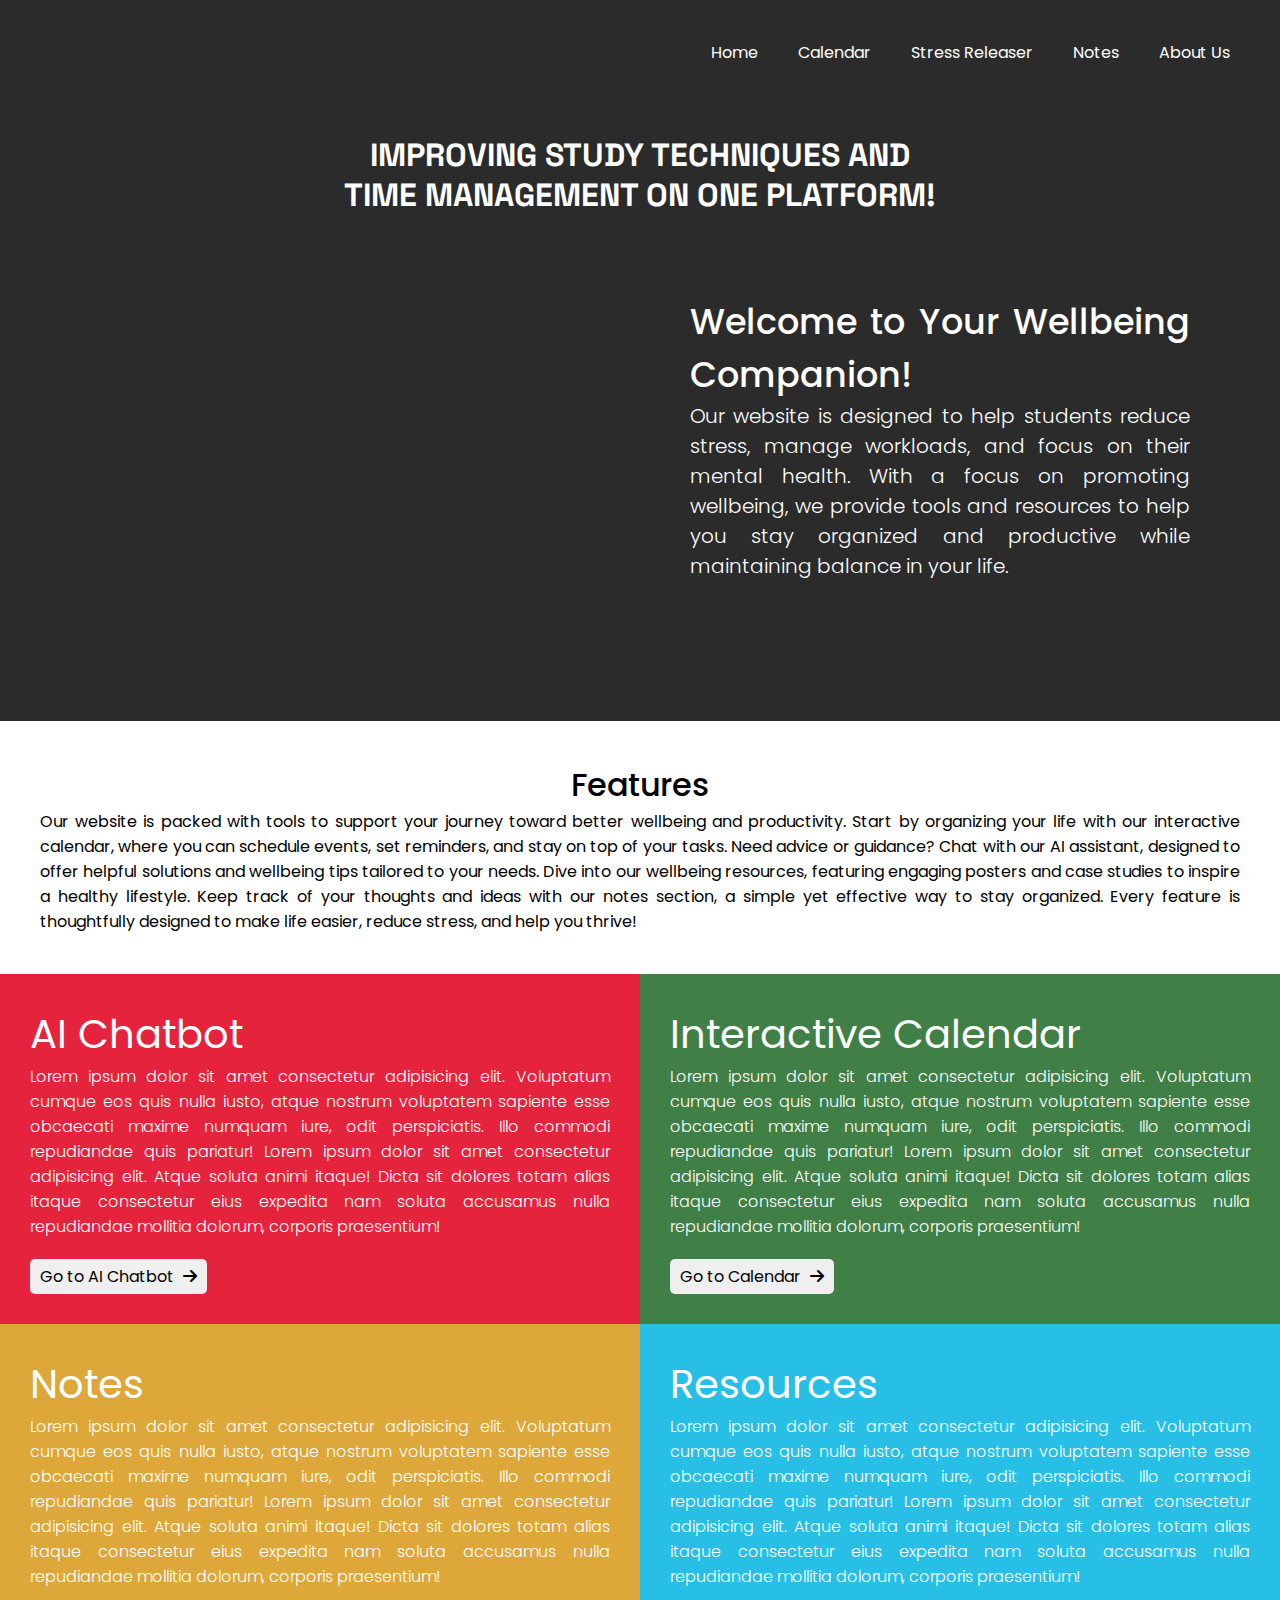
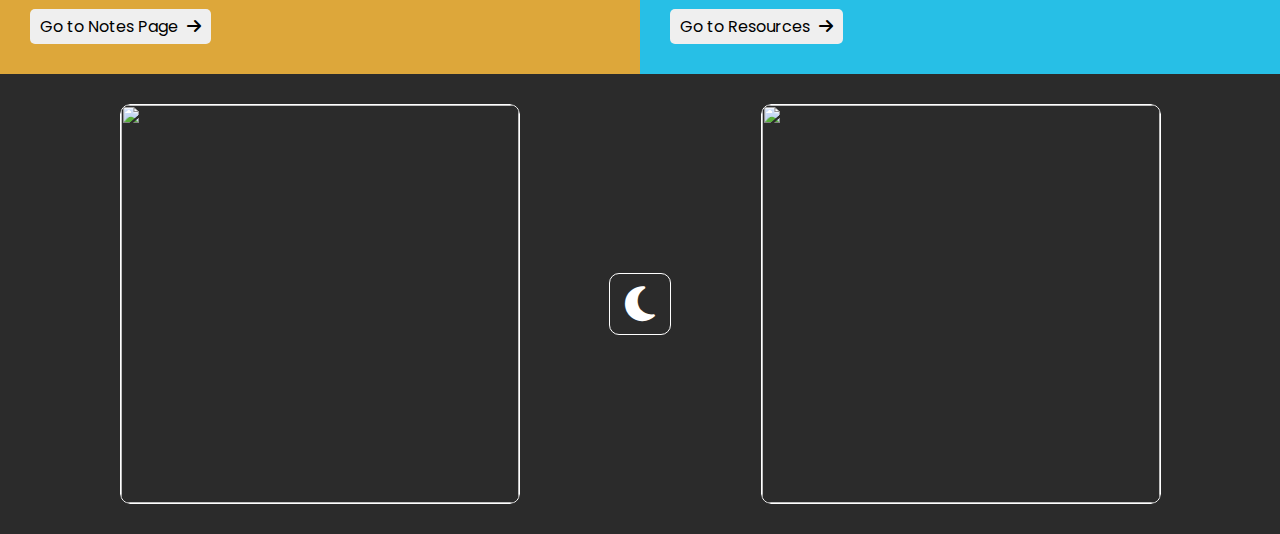
==== index.html @ d8b752e6 "Add files via upload" ====
<!DOCTYPE html>
<html lang="en">
<head>
    <link rel="stylesheet" href="https://cdnjs.cloudflare.com/ajax/libs/font-awesome/6.7.2/css/all.min.css">
    <link rel="stylesheet" href="style.css">
    <link rel="stylesheet" href="navbar.css">
    <link rel="stylesheet" href="footer.css">
    <meta charset="UTF-8">
    <meta name="viewport" content="width=device-width, initial-scale=1.0">
    <title>BalanceBuddy</title>
</head>
<body>
    <div class="navbar">
        <img width="100px" src="img/logo.png" alt="" class="logo">
        <div class="links">
            <a href="#">Home</a>
            <a href="calendar.html">Calendar</a>
            <a href="stress.html">Stress Releaser</a>
            <a href="notes.html">Notes</a>
            <a href="about.html">About Us</a>
        </div>
    </div>
    <div class="container">
        <h1 class="quote">IMPROVING STUDY TECHNIQUES AND <br> TIME MANAGEMENT ON ONE PLATFORM!</h1>
        <div class="sub-cont">
            <embed width="400px" src="img/poster.png" type="">
            <p class="description">
                <strong><span class="desc-title">Welcome to Your Wellbeing Companion!</span></strong> <br>
                Our website is designed to help students reduce stress, manage workloads, and focus on their mental health. With a focus on promoting wellbeing, we provide tools and resources to help you stay organized and productive while maintaining balance in your life.</p>
        </div>
    </div>
    <div class="features">
        <div class="box" style="background-color: #fff;">
            <h1 class="box-title">Features</h1>
            <p class="text">Our website is packed with tools to support your journey toward better wellbeing and productivity. Start by organizing your life with our interactive calendar, where you can schedule events, set reminders, and stay on top of your tasks. Need advice or guidance? Chat with our AI assistant, designed to offer helpful solutions and wellbeing tips tailored to your needs. Dive into our wellbeing resources, featuring engaging posters and case studies to inspire a healthy lifestyle. Keep track of your thoughts and ideas with our notes section, a simple yet effective way to stay organized. Every feature is thoughtfully designed to make life easier, reduce stress, and help you thrive!</p>
        </div>
        <div class="features-boxes">
            <div class="feature-box" style="background-color: #e5233d;">
                <h1 class="title-feature">AI Chatbot</h1>
                <p class="desc-feature">Lorem ipsum dolor sit amet consectetur adipisicing elit. Voluptatum cumque eos quis nulla iusto, atque nostrum voluptatem sapiente esse obcaecati maxime numquam iure, odit perspiciatis. Illo commodi repudiandae quis pariatur! Lorem ipsum dolor sit amet consectetur adipisicing elit. Atque soluta animi itaque! Dicta sit dolores totam alias itaque consectetur eius expedita nam soluta accusamus nulla repudiandae mollitia dolorum, corporis praesentium!</p>
                <button class="btn-feature">Go to AI Chatbot <i class="fa-solid fa-arrow-right"></i></button>
            </div>
            <div class="feature-box" style="background-color: #407f46;">
                <h1 class="title-feature">Interactive Calendar</h1>
                <p class="desc-feature">Lorem ipsum dolor sit amet consectetur adipisicing elit. Voluptatum cumque eos quis nulla iusto, atque nostrum voluptatem sapiente esse obcaecati maxime numquam iure, odit perspiciatis. Illo commodi repudiandae quis pariatur! Lorem ipsum dolor sit amet consectetur adipisicing elit. Atque soluta animi itaque! Dicta sit dolores totam alias itaque consectetur eius expedita nam soluta accusamus nulla repudiandae mollitia dolorum, corporis praesentium!</p>
                <button class="btn-feature">Go to Calendar <i class="fa-solid fa-arrow-right"></i></button>
            </div>
            <div class="feature-box" style="background-color:#dda73a;">
                <h1 class="title-feature">Notes</h1>
                <p class="desc-feature">Lorem ipsum dolor sit amet consectetur adipisicing elit. Voluptatum cumque eos quis nulla iusto, atque nostrum voluptatem sapiente esse obcaecati maxime numquam iure, odit perspiciatis. Illo commodi repudiandae quis pariatur! Lorem ipsum dolor sit amet consectetur adipisicing elit. Atque soluta animi itaque! Dicta sit dolores totam alias itaque consectetur eius expedita nam soluta accusamus nulla repudiandae mollitia dolorum, corporis praesentium!</p>
                <button class="btn-feature">Go to Notes Page <i class="fa-solid fa-arrow-right"></i></button>
            </div>
            <div class="feature-box" style="background-color: #27bfe6;">
                <h1 class="title-feature">Resources</h1>
                <p class="desc-feature">Lorem ipsum dolor sit amet consectetur adipisicing elit. Voluptatum cumque eos quis nulla iusto, atque nostrum voluptatem sapiente esse obcaecati maxime numquam iure, odit perspiciatis. Illo commodi repudiandae quis pariatur! Lorem ipsum dolor sit amet consectetur adipisicing elit. Atque soluta animi itaque! Dicta sit dolores totam alias itaque consectetur eius expedita nam soluta accusamus nulla repudiandae mollitia dolorum, corporis praesentium!</p>
                <button class="btn-feature">Go to Resources <i class="fa-solid fa-arrow-right"></i></button>
            </div>
        </div>
    </div>
    <div class="content">
        <div class="image1">
            <img src="img/image1.png" alt="">
            <p class="hover-text">There are small features that might help you track your habits and learn more about the factors that affect your performance academically and socially. Such as the mood tracker!
            </p>
        </div>
        <a class="form-sleep" href="https://www.sleepfoundation.org/physical-activity/athletic-performance-and-sleep" target="_blank"><i style="color: #fff; font-size: 40px;" class="fa-solid fa-moon"></i></a>
        <div class="image2">
            <img src="img/image2.png" alt="">
            <p class="hover-text">These are the resources which will be provided for students to get tips to get better and different audios that will help them focus better.</p>
        </div>
    </div>
</body>
</html>
---- style.css ----
@import url('https://fonts.googleapis.com/css2?family=Poppins:ital,wght@0,100;0,200;0,300;0,400;0,500;0,600;0,700;0,800;0,900;1,100;1,200;1,300;1,400;1,500;1,600;1,700;1,800;1,900&display=swap');

@import url('https://fonts.googleapis.com/css2?family=Space+Grotesk:wght@300..700&display=swap');

body {
    background-color: #2b2b2b;
}

.container {
    text-align: center;
    padding: 30px 90px;
    padding-bottom: 140px;
}

.container .quote {
    padding-bottom: 80px;
    color: #fff;
    font-family: 'Space Grotesk';
}

.sub-cont {
    display: flex;
    justify-content: space-between;
    align-items: center;
    color: #fff;
}

.sub-cont .description .desc-title {
    font-size: 35px;
    font-weight: 500;
}

.sub-cont .description {
    font-size: 20px;
    text-align: justify;
    font-weight: 300;
    width: 500px;
}

.box {
    padding: 40px;
}

.box .box-title {
    text-align: center;
    font-weight: 450;
}

.box .text {
    text-align: center;
    text-align: justify;
}

.features-boxes {
    display: grid;
    grid-template-columns: repeat(2, 1fr);
}

.feature-box {
    padding: 30px;
}

.title-feature {
    color: #fff;
    font-weight: 400;
    font-size: 40px;
}

.desc-feature {
    color: #fff;
    text-align: justify;
    padding-bottom: 20px;
    font-weight: 300;
}

.btn-feature {
    padding: 5px 10px;
    border: none;
    border-radius: 5px;
    font-size: 16px;
    cursor: pointer;
}

i {
    padding-left: 5px;
}

.content {
    padding: 30px;
    display: flex;
    justify-content: space-evenly;
    align-items: center;
}

.image1 {
    position: relative;
    display: inline-block;
    width: 400px;
    height: 400px;
    overflow: hidden;
    border-radius: 10px;
}

.image1 img {
    width: 100%;
    height: 100%;
    object-fit: cover;
    display: block;
    border: 1px solid #fff;
    border-radius: 10px;
}

.image1 .hover-text {
    position: absolute;
    top: 0;
    left: 0;
    width: 100%;
    height: 100%;
    padding: 30px;
    background-color: rgba(0, 0, 0, 0.8); /* Semi-transparent overlay */
    color: white;
    display: flex;
    justify-content: center;
    align-items: center;
    opacity: 0;
    transition: 0.5s ease;
    font-size: 15px;
    text-align: justify;
}

.image1:hover .hover-text {
    opacity: 1;
}

.image2 {
    position: relative;
    display: inline-block;
    width: 400px;
    height: 400px;
    overflow: hidden;
    border-radius: 10px;
}

.image2 img {
    width: 100%;
    height: 100%;
    object-fit: cover;
    display: block;
    border: 1px solid #fff;
    border-radius: 10px;
}

.image2 .hover-text {
    position: absolute;
    top: 0;
    left: 0;
    width: 100%;
    height: 100%;
    padding: 30px;
    background-color: rgba(0, 0, 0, 0.8); /* Semi-transparent overlay */
    color: white;
    display: flex;
    justify-content: center;
    align-items: center;
    opacity: 0;
    transition: 0.5s ease;
    font-size: 15px;
    text-align: justify;
}

.image2:hover .hover-text {
    opacity: 1;
}

.fa-moon {
    padding: 10px 15px;
    border: 1px solid #fff;
    border-radius: 10px;
}
---- navbar.css ----
@import url('https://fonts.googleapis.com/css2?family=Poppins:ital,wght@0,100;0,200;0,300;0,400;0,500;0,600;0,700;0,800;0,900;1,100;1,200;1,300;1,400;1,500;1,600;1,700;1,800;1,900&display=swap');

* {
    padding: 0;
    margin: 0;
    font-family: 'Poppins';
    box-sizing: border-box;
}

.navbar {
    padding: 40px 50px;
    display: flex;
    justify-content: space-between;
    align-items: center;
}

.navbar .logo {
    color: #fff;
}

.navbar .links {
    display: flex;
    align-items: center;
    gap: 40px;
}

.navbar .links a {
    color: #fff;
    text-decoration: none;
}

.navbar .links a:hover {
    border-bottom: 1px solid #fff;
}

.navbar .buttons {
    display: flex;
    align-items: center;
    gap: 20px;
}

.navbar .buttons button {
    color: #000;
    padding: 8px 20px;
    background-color: #e4d1d1;
    border: 1px solid #000;
    border-radius: 20px;
}
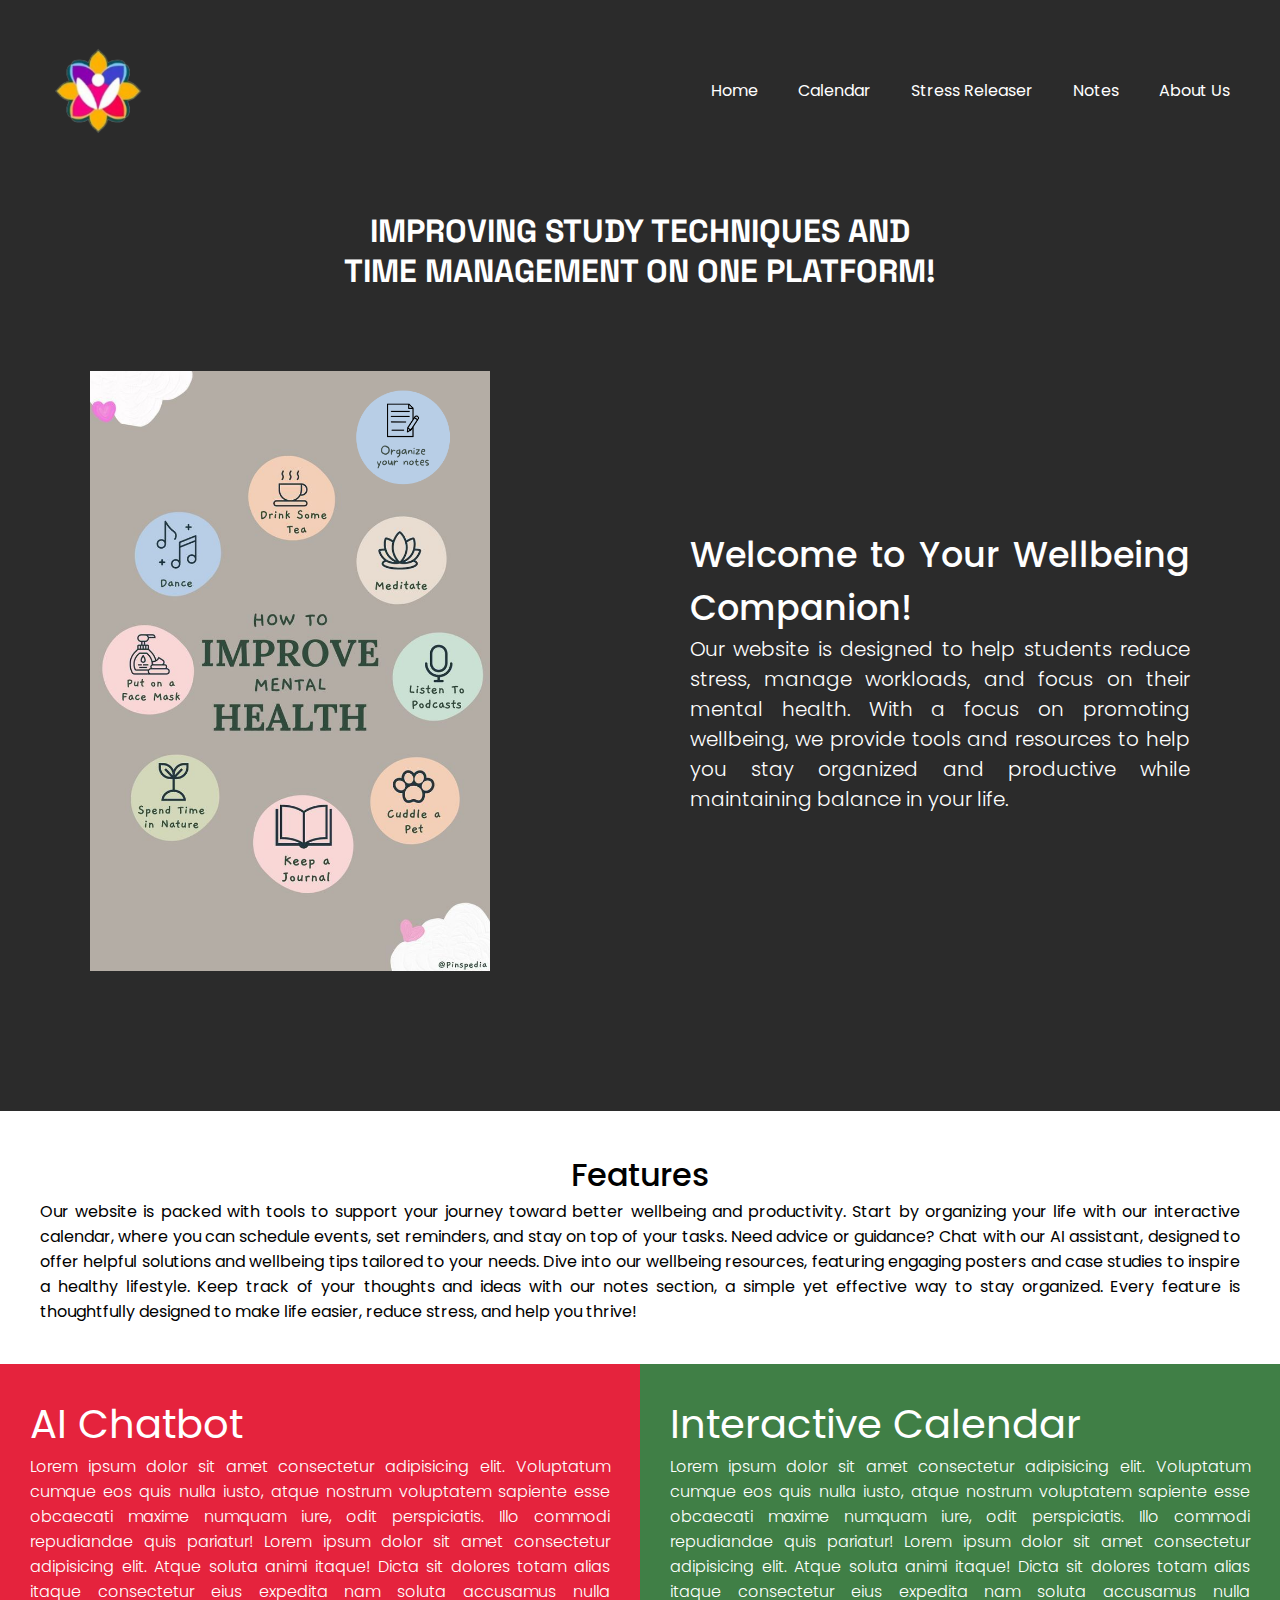
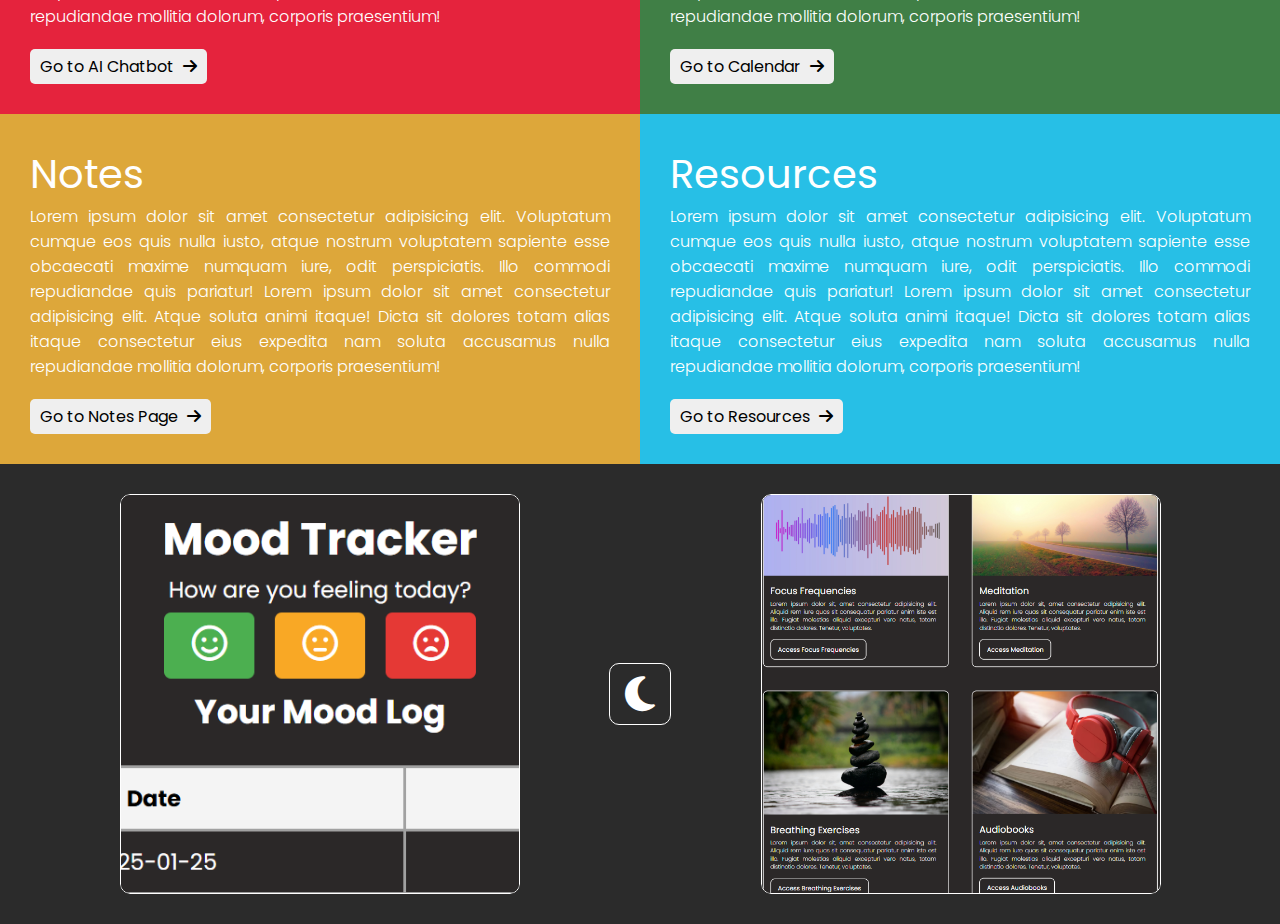
==== commit 48eaf30e: "Update index.html" ====
--- a/index.html
+++ b/index.html
@@ -11,7 +11,7 @@
 </head>
 <body>
     <div class="navbar">
-        <img width="100px" src="img/logo.png" alt="" class="logo">
+        <img width="100px" src="logo.png" alt="" class="logo">
         <div class="links">
             <a href="#">Home</a>
             <a href="calendar.html">Calendar</a>
@@ -23,7 +23,7 @@
     <div class="container">
         <h1 class="quote">IMPROVING STUDY TECHNIQUES AND <br> TIME MANAGEMENT ON ONE PLATFORM!</h1>
         <div class="sub-cont">
-            <embed width="400px" src="img/poster.png" type="">
+            <embed width="400px" src="poster.png" type="">
             <p class="description">
                 <strong><span class="desc-title">Welcome to Your Wellbeing Companion!</span></strong> <br>
                 Our website is designed to help students reduce stress, manage workloads, and focus on their mental health. With a focus on promoting wellbeing, we provide tools and resources to help you stay organized and productive while maintaining balance in your life.</p>
@@ -59,15 +59,15 @@
     </div>
     <div class="content">
         <div class="image1">
-            <img src="img/image1.png" alt="">
+            <img src="image1.png" alt="">
             <p class="hover-text">There are small features that might help you track your habits and learn more about the factors that affect your performance academically and socially. Such as the mood tracker!
             </p>
         </div>
         <a class="form-sleep" href="https://www.sleepfoundation.org/physical-activity/athletic-performance-and-sleep" target="_blank"><i style="color: #fff; font-size: 40px;" class="fa-solid fa-moon"></i></a>
         <div class="image2">
-            <img src="img/image2.png" alt="">
+            <img src="image2.png" alt="">
             <p class="hover-text">These are the resources which will be provided for students to get tips to get better and different audios that will help them focus better.</p>
         </div>
     </div>
 </body>
-</html>+</html>
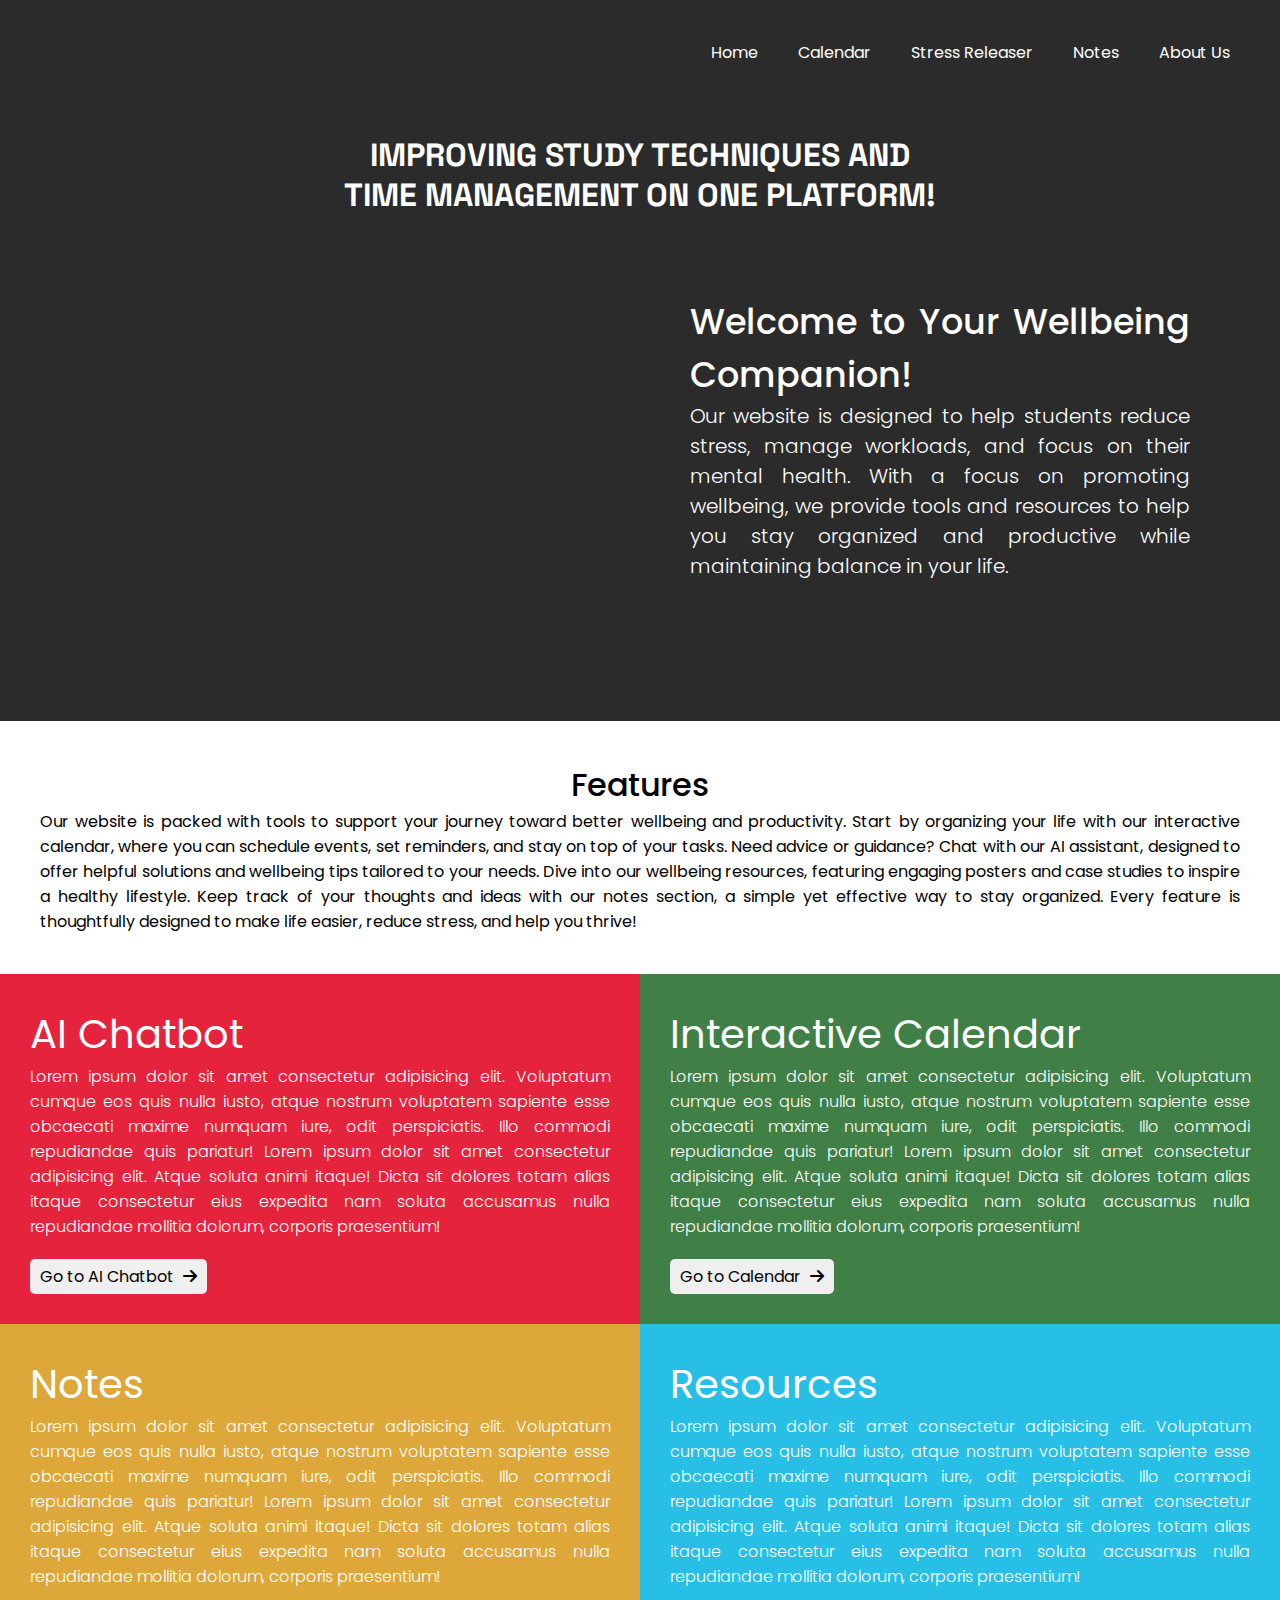
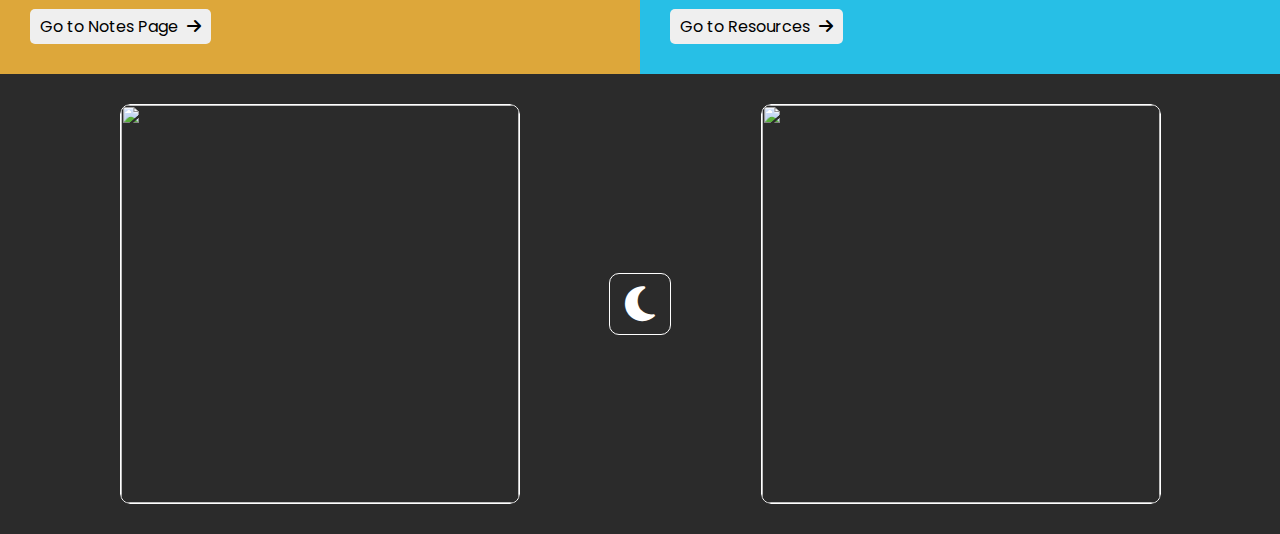
==== commit 87ddcac1: "Update index.html" ====
--- a/index.html
+++ b/index.html
@@ -11,7 +11,7 @@
 </head>
 <body>
     <div class="navbar">
-        <img width="100px" src="logo.png" alt="" class="logo">
+        <img width="100px" src="https://github.com/ayanrahemani1929/balancebuddy/blob/main/logo.png?raw=true" alt="" class="logo">
         <div class="links">
             <a href="#">Home</a>
             <a href="calendar.html">Calendar</a>
@@ -23,7 +23,7 @@
     <div class="container">
         <h1 class="quote">IMPROVING STUDY TECHNIQUES AND <br> TIME MANAGEMENT ON ONE PLATFORM!</h1>
         <div class="sub-cont">
-            <embed width="400px" src="poster.png" type="">
+            <embed width="400px" src="https://github.com/ayanrahemani1929/balancebuddy/blob/main/poster.png?raw=true" type="">
             <p class="description">
                 <strong><span class="desc-title">Welcome to Your Wellbeing Companion!</span></strong> <br>
                 Our website is designed to help students reduce stress, manage workloads, and focus on their mental health. With a focus on promoting wellbeing, we provide tools and resources to help you stay organized and productive while maintaining balance in your life.</p>
@@ -59,13 +59,13 @@
     </div>
     <div class="content">
         <div class="image1">
-            <img src="image1.png" alt="">
+            <img src="https://github.com/ayanrahemani1929/balancebuddy/blob/main/image1.png?raw=true" alt="">
             <p class="hover-text">There are small features that might help you track your habits and learn more about the factors that affect your performance academically and socially. Such as the mood tracker!
             </p>
         </div>
         <a class="form-sleep" href="https://www.sleepfoundation.org/physical-activity/athletic-performance-and-sleep" target="_blank"><i style="color: #fff; font-size: 40px;" class="fa-solid fa-moon"></i></a>
         <div class="image2">
-            <img src="image2.png" alt="">
+            <img src="https://github.com/ayanrahemani1929/balancebuddy/blob/main/image2.png?raw=true" alt="">
             <p class="hover-text">These are the resources which will be provided for students to get tips to get better and different audios that will help them focus better.</p>
         </div>
     </div>
